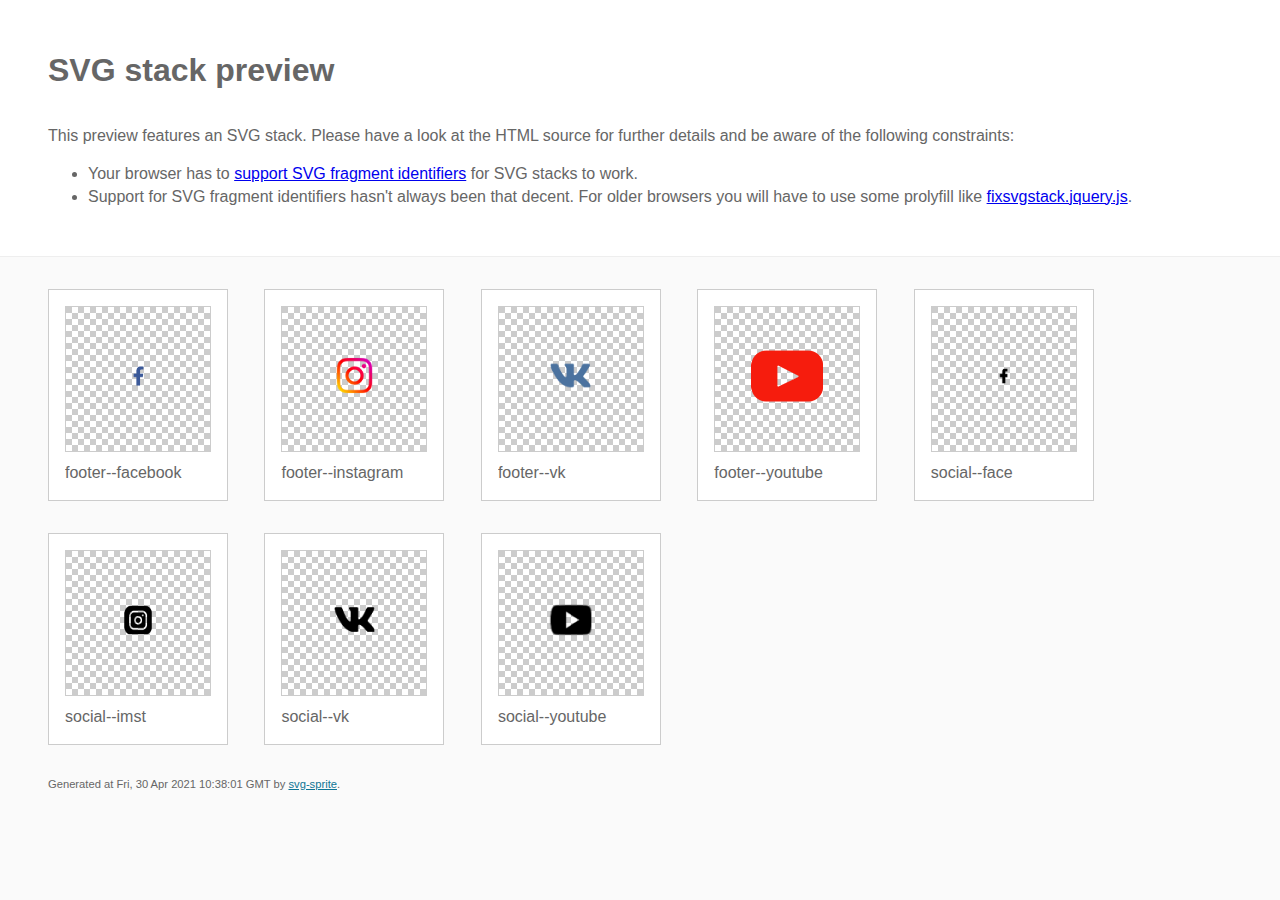
==== images/stack/sprite.stack.html @ 952239ef "Add files via upload" ====
<!DOCTYPE html>
<html lang="en" xmlns="http://www.w3.org/1999/xhtml">
	<head>
		<meta charset="utf-8"/>
		<meta http-equiv="X-UA-Compatible" content="IE=Edge"/>
		<title>SVG stack preview | svg-sprite</title>
		<style>@charset "UTF-8";body{padding:0;margin:0;color:#666;background:#fafafa;font-family:Arial,Helvetica,sans-serif;font-size:1em;line-height:1.4}header{display:block;padding:3em 3em 2em 3em;background-color:#fff}header p{margin:2em 0 0 0}section{border-top:1px solid #eee;padding:2em 3em 0 3em}section ul{margin:0;padding:0}section li{display:inline;display:inline-block;background-color:#fff;position:relative;margin:0 2em 2em 0;vertical-align:top;border:1px solid #ccc;padding:1em 1em 3em 1em;cursor:default}.icon-box{margin:0;width:144px;height:144px;position:relative;background:#ccc url("[data-uri]") top left repeat;border:1px solid #ccc;display:table-cell;vertical-align:middle;text-align:center}.icon{display:inline;display:inline-block}h1{margin-top:0}h2{margin:0;padding:0;font-size:1em;font-weight:normal;white-space:nowrap;overflow:hidden;text-overflow:ellipsis;position:absolute;left:1em;right:1em;bottom:1em}footer{display:block;margin:0;padding:0 3em 3em 3em}footer p{margin:0;font-size:.7em}footer a{color:#0f7595;margin-left:0}</style>
		
<!--
	
Sprite shape dimensions
====================================================================================================
You will need to set the sprite shape dimensions via CSS when you use them as stack SVGs, otherwise
they would become a huge 100% in size. You may use the following dimension classes for doing so.
They might well be outsourced to an external stylesheet of course.

-->

<style type="text/css">
	.svg-footer--facebook-dims { width: 27px; height: 52px; }
	.svg-footer--instagram-dims { width: 49px; height: 49px; }
	.svg-footer--vk-dims { width: 49px; height: 29px; }
	.svg-footer--youtube-dims { width: 72px; height: 52px; }
	.svg-social--face-dims { width: 21px; height: 40px; }
	.svg-social--imst-dims { width: 40px; height: 42px; }
	.svg-social--vk-dims { width: 47px; height: 29px; }
	.svg-social--youtube-dims { width: 43px; height: 32px; }
</style>

<!--
====================================================================================================
-->

	</head>
	<body>
		<header>
			<h1>SVG stack preview</h1>
			<p>This preview features an SVG stack. Please have a look at the HTML source for further details and be aware of the following constraints:</p>
			<ul>
				<li>Your browser has to <a href="http://caniuse.com/#feat=svg-fragment" target="_blank">support SVG fragment identifiers</a> for SVG stacks to work.</li>
				<li>Support for SVG fragment identifiers hasn't always been that decent. For older browsers you will have to use some prolyfill like <a href="https://github.com/preciousforever/SVG-Stacker/blob/master/fixsvgstack.jquery.js" target="_blank">fixsvgstack.jquery.js</a>.</li>
			</ul>
		</header>
		<section>
			
<!--
	
SVG stack
====================================================================================================
These SVG images make use of fragment identifiers (IDs) to reference certain portions of the
external sprite. By default, all shapes inside the sprite are hidden by CSS. The `:target` pseudo
selector is used to show the very shape that is referenced by the fragment identifier.  

-->

			<ul>
				
				<li title="footer--facebook">
					<div class="icon-box">
						
						<!-- footer--facebook -->
						<img src="../sprite.svg#footer--facebook" class="svg-footer--facebook-dims" alt="footer--facebook"/>
						
					</div>
					<h2>footer--facebook</h2>
				</li>
				<li title="footer--instagram">
					<div class="icon-box">
						
						<!-- footer--instagram -->
						<img src="../sprite.svg#footer--instagram" class="svg-footer--instagram-dims" alt="footer--instagram"/>
						
					</div>
					<h2>footer--instagram</h2>
				</li>
				<li title="footer--vk">
					<div class="icon-box">
						
						<!-- footer--vk -->
						<img src="../sprite.svg#footer--vk" class="svg-footer--vk-dims" alt="footer--vk"/>
						
					</div>
					<h2>footer--vk</h2>
				</li>
				<li title="footer--youtube">
					<div class="icon-box">
						
						<!-- footer--youtube -->
						<img src="../sprite.svg#footer--youtube" class="svg-footer--youtube-dims" alt="footer--youtube"/>
						
					</div>
					<h2>footer--youtube</h2>
				</li>
				<li title="social--face">
					<div class="icon-box">
						
						<!-- social--face -->
						<img src="../sprite.svg#social--face" class="svg-social--face-dims" alt="social--face"/>
						
					</div>
					<h2>social--face</h2>
				</li>
				<li title="social--imst">
					<div class="icon-box">
						
						<!-- social--imst -->
						<img src="../sprite.svg#social--imst" class="svg-social--imst-dims" alt="social--imst"/>
						
					</div>
					<h2>social--imst</h2>
				</li>
				<li title="social--vk">
					<div class="icon-box">
						
						<!-- social--vk -->
						<img src="../sprite.svg#social--vk" class="svg-social--vk-dims" alt="social--vk"/>
						
					</div>
					<h2>social--vk</h2>
				</li>
				<li title="social--youtube">
					<div class="icon-box">
						
						<!-- social--youtube -->
						<img src="../sprite.svg#social--youtube" class="svg-social--youtube-dims" alt="social--youtube"/>
						
					</div>
					<h2>social--youtube</h2>
				</li>
			</ul>

<!--
====================================================================================================
-->

		</section>
		<footer>
			<p>Generated at Fri, 30 Apr 2021 10:38:01 GMT by <a href="https://github.com/jkphl/svg-sprite" target="_blank">svg-sprite</a>.</p>
		</footer>
	</body>
</html>
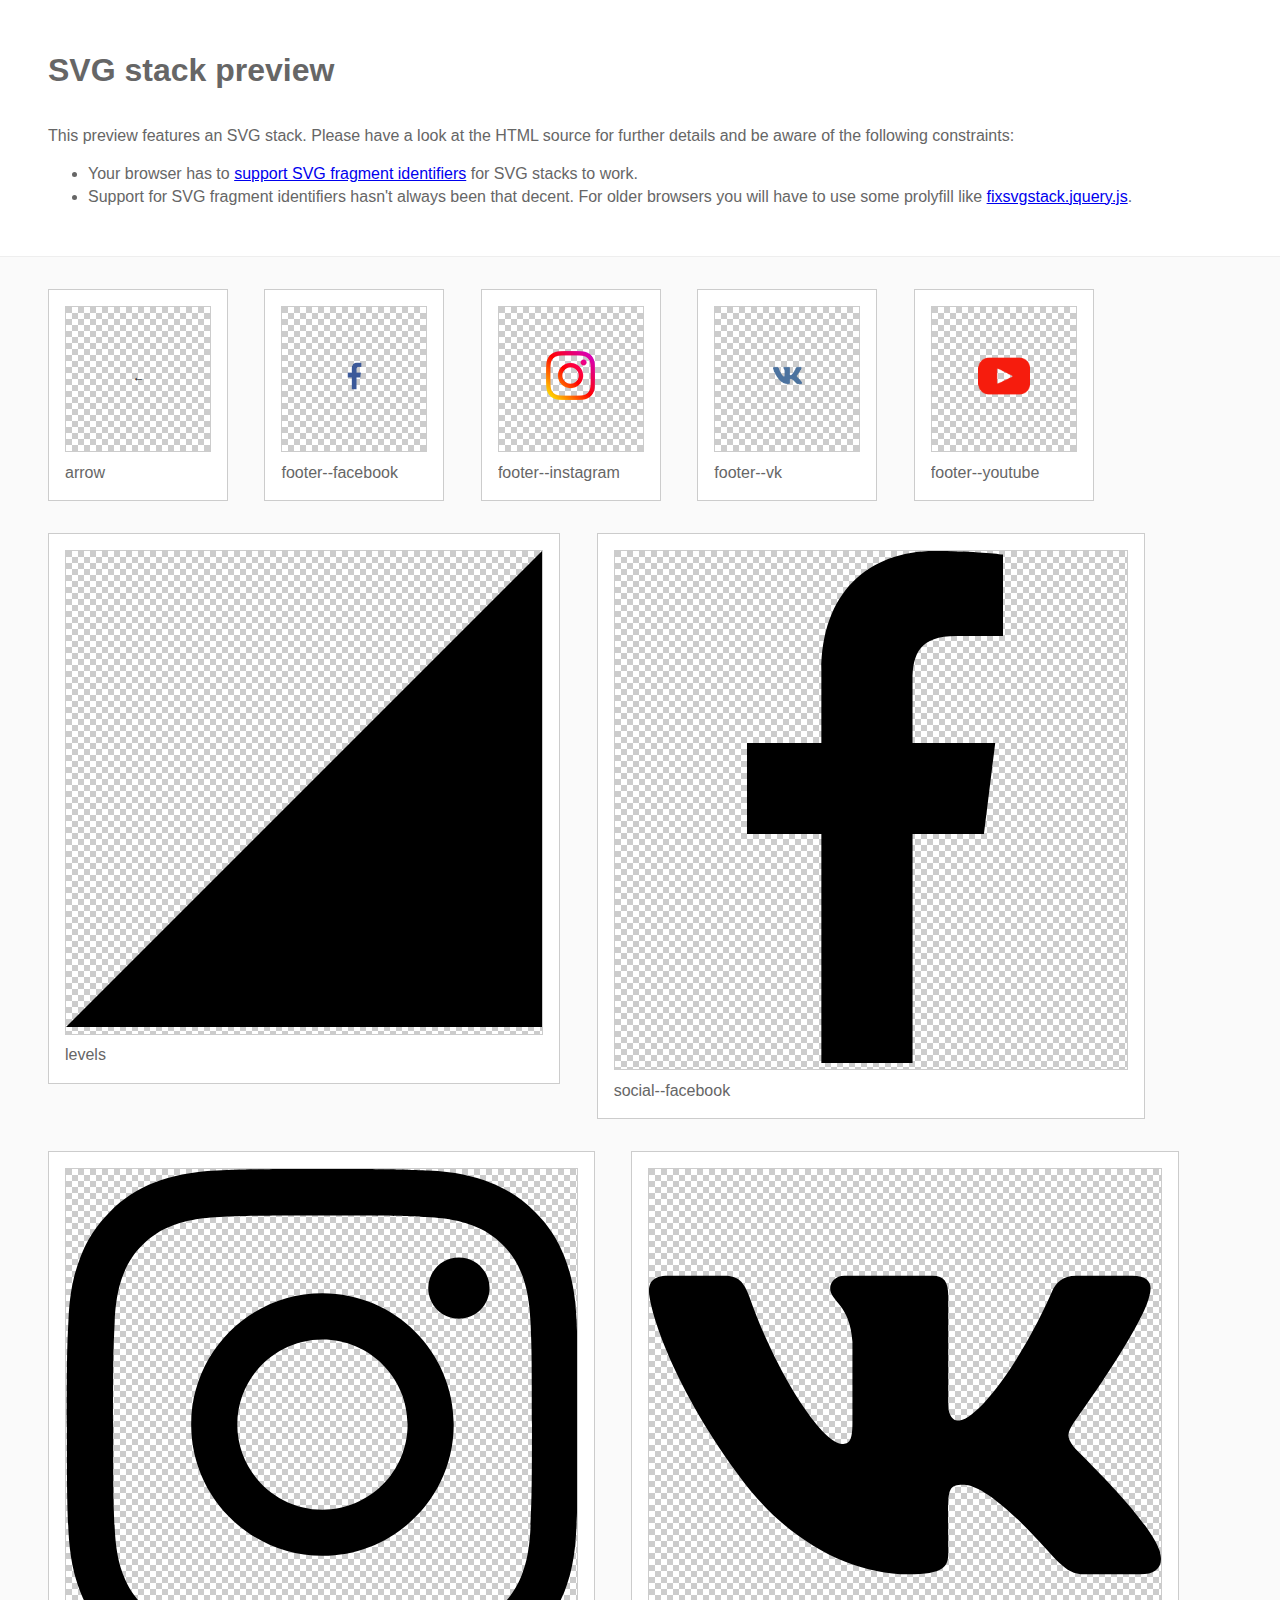
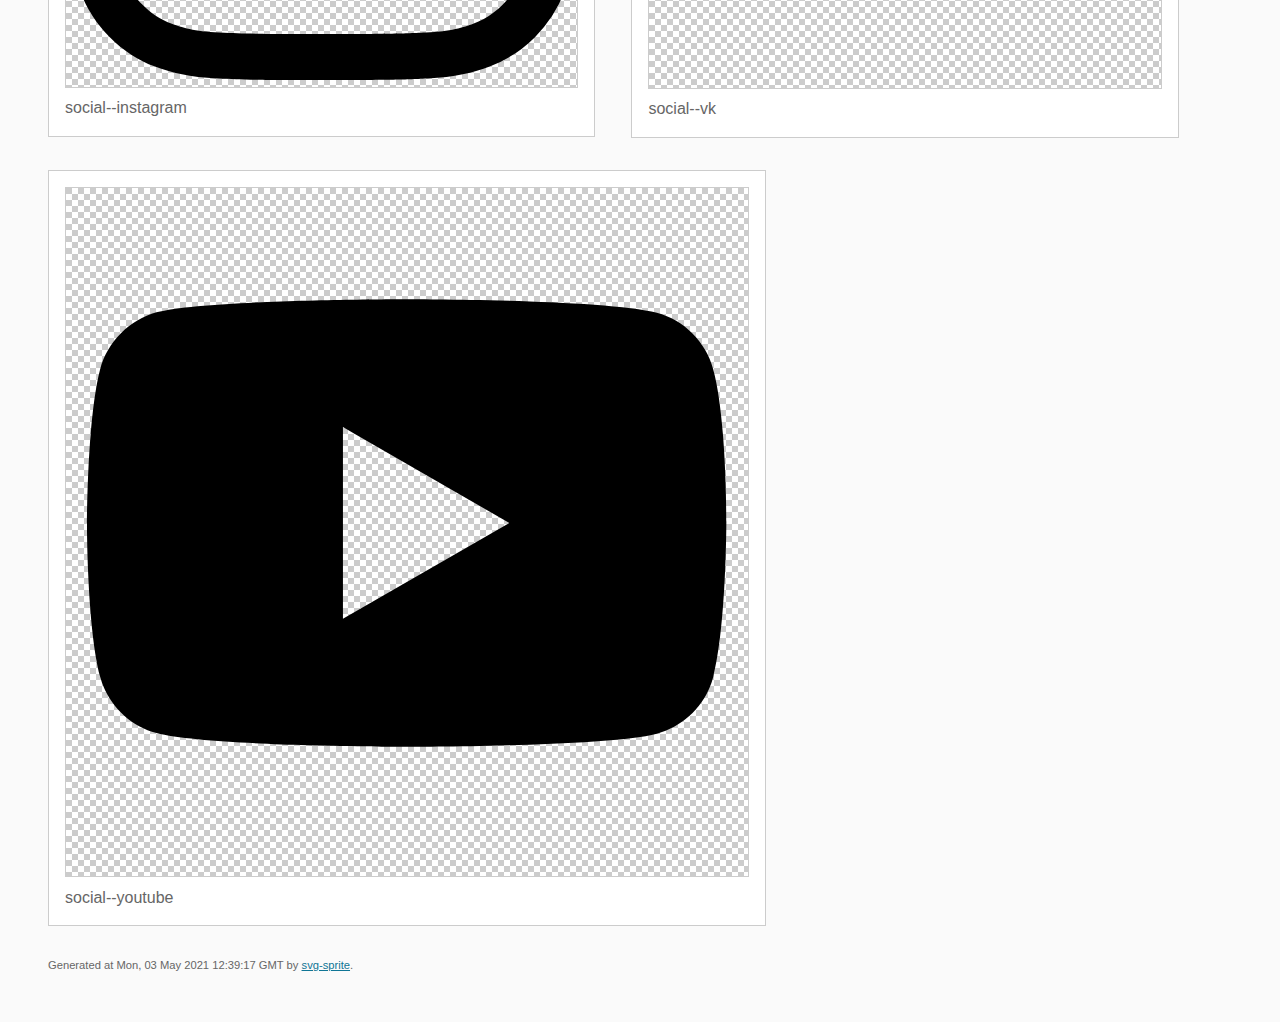
==== commit 41c4dcb3: "Add files via upload" ====
--- a/images/stack/sprite.stack.html
+++ b/images/stack/sprite.stack.html
@@ -17,14 +17,16 @@
 -->
 
 <style type="text/css">
+	.svg-arrow-dims { width: 27px; height: 11px; }
 	.svg-footer--facebook-dims { width: 27px; height: 52px; }
 	.svg-footer--instagram-dims { width: 49px; height: 49px; }
 	.svg-footer--vk-dims { width: 49px; height: 29px; }
 	.svg-footer--youtube-dims { width: 72px; height: 52px; }
-	.svg-social--face-dims { width: 21px; height: 40px; }
-	.svg-social--imst-dims { width: 40px; height: 42px; }
-	.svg-social--vk-dims { width: 47px; height: 29px; }
-	.svg-social--youtube-dims { width: 43px; height: 32px; }
+	.svg-levels-dims { width: 476.21px; height: 476.21px; }
+	.svg-social--facebook-dims { width: 512px; height: 512px; }
+	.svg-social--instagram-dims { width: 511px; height: 511px; }
+	.svg-social--vk-dims { width: 512px; height: 512px; }
+	.svg-social--youtube-dims { width: 682px; height: 682px; }
 </style>
 
 <!--
@@ -55,6 +57,15 @@
 
 			<ul>
 				
+				<li title="arrow">
+					<div class="icon-box">
+						
+						<!-- arrow -->
+						<img src="../sprite.svg#arrow" class="svg-arrow-dims" alt="arrow"/>
+						
+					</div>
+					<h2>arrow</h2>
+				</li>
 				<li title="footer--facebook">
 					<div class="icon-box">
 						
@@ -91,23 +102,32 @@
 					</div>
 					<h2>footer--youtube</h2>
 				</li>
-				<li title="social--face">
+				<li title="levels">
 					<div class="icon-box">
 						
-						<!-- social--face -->
-						<img src="../sprite.svg#social--face" class="svg-social--face-dims" alt="social--face"/>
+						<!-- levels -->
+						<img src="../sprite.svg#levels" class="svg-levels-dims" alt="levels"/>
 						
 					</div>
-					<h2>social--face</h2>
+					<h2>levels</h2>
 				</li>
-				<li title="social--imst">
+				<li title="social--facebook">
 					<div class="icon-box">
 						
-						<!-- social--imst -->
-						<img src="../sprite.svg#social--imst" class="svg-social--imst-dims" alt="social--imst"/>
+						<!-- social--facebook -->
+						<img src="../sprite.svg#social--facebook" class="svg-social--facebook-dims" alt="social--facebook"/>
 						
 					</div>
-					<h2>social--imst</h2>
+					<h2>social--facebook</h2>
+				</li>
+				<li title="social--instagram">
+					<div class="icon-box">
+						
+						<!-- social--instagram -->
+						<img src="../sprite.svg#social--instagram" class="svg-social--instagram-dims" alt="social--instagram"/>
+						
+					</div>
+					<h2>social--instagram</h2>
 				</li>
 				<li title="social--vk">
 					<div class="icon-box">
@@ -135,7 +155,7 @@
 
 		</section>
 		<footer>
-			<p>Generated at Fri, 30 Apr 2021 10:38:01 GMT by <a href="https://github.com/jkphl/svg-sprite" target="_blank">svg-sprite</a>.</p>
+			<p>Generated at Mon, 03 May 2021 12:39:17 GMT by <a href="https://github.com/jkphl/svg-sprite" target="_blank">svg-sprite</a>.</p>
 		</footer>
 	</body>
 </html>
